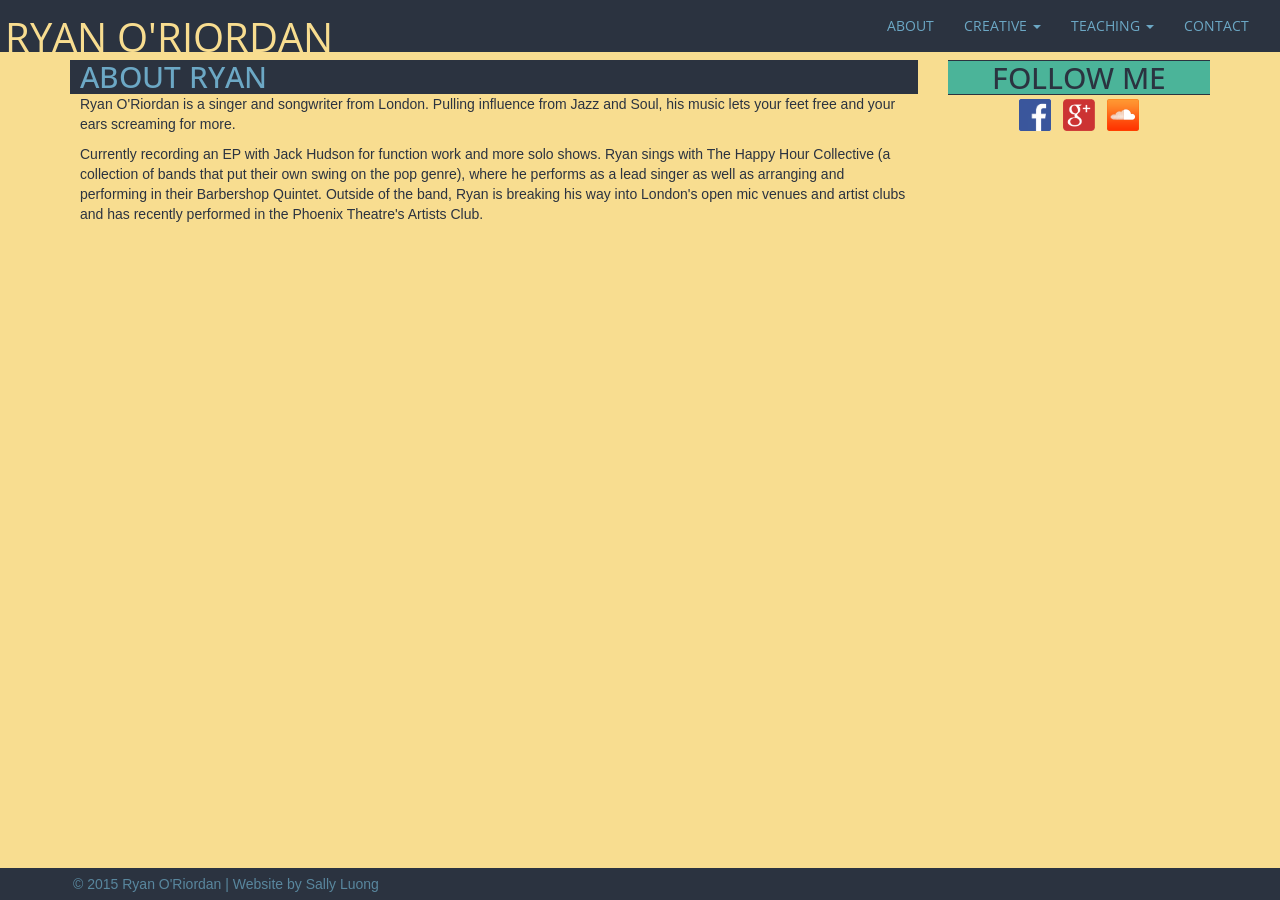
==== about.html @ a21b96bf "Mobile Adjusting size-responsiveness" ====
<!DOCTYPE html>
<html>
<head>
    <link href='dist/css/bootstrap.min.css' rel='stylesheet'>
	<link href='style.css'rel='stylesheet'>
    <link href='https://fonts.googleapis.com/css?family=Open+Sans' rel='stylesheet' type='text/css'>
    <script type="text/javascript">
        var index=0;
        function changeBanner(){ 
          [].forEach.call(document.images,function (v,i) { document.images[i].hidden = i!==index});
          index = (index+1) % document.images.length;
        }
        window.onload = function () {setInterval(changeBanner, 2000)};
    </script>
	<title>Ryan O'Riordan</title>
</head>
<body>
    <nav class="navbar navbar-custom">
      <div class="container-fluid">
        <!-- Navigation icon when collapsed -->
        <div class="navbar-header">
            <button type="button" class="navbar-toggle collapsed" data-toggle="collapse" data-target="#bs-example-navbar-collapse-1" aria-expanded="false">
                <span class="sr-only">Toggle navigation</span>
                <span class="icon-bar"></span>
                <span class="icon-bar"></span>
                <span class="icon-bar"></span>
            </button>
        </div>
        <!-- Links to other pages -->
        <div class="collapse navbar-collapse" id="bs-example-navbar-collapse-1"> 
          <ul class="nav navbar-nav navbar-right">
            <li class="active"><a href="about.html">ABOUT</a></li>
            <li class="dropdown">
              <a href="#" class="dropdown-toggle" data-toggle="dropdown" role="button" aria-haspopup="true" aria-expanded="false">CREATIVE <span class="caret"></span></a>
              <ul class="dropdown-menu">
                <li><a href="hhc.html">HAPPY HOUR COLLECTIVE</a></li>
                <li><a href="shows.html">SHOWS</a></li>
              </ul>
            </li>
            <li class="dropdown">
              <a href="#" class="dropdown-toggle" data-toggle="dropdown" role="button" aria-haspopup="true" aria-expanded="false">TEACHING <span class="caret"></span></a>
              <ul class="dropdown-menu">
                <li><a href="rates.html">RATES</a></li>
                <li><a href="islingtonchoir.html">ISLINGTON CHOIR</a></li>
              </ul>
            </li>
            <li><a href="contact.html">CONTACT</a></li>
          </ul>
        </div><!-- /.navbar-collapse -->
      </div><!-- /.container-fluid -->
    </nav>
    <!-- Home link -->
    <div class="brand">
        <a href="#">RYAN O'RIORDAN</a>
    </div>
    <!-- Main content -->
    <div class="container">
        <div class="row">
            <div class="col-md-9">
                <div class="main">
                    <h2>ABOUT RYAN</h2> <hr />
                    <p>Ryan O'Riordan is a singer and songwriter from London. Pulling influence from Jazz and Soul, his music lets your feet free and your ears screaming for more.</p> 

                    <p>Currently recording an EP with Jack Hudson for function work and more solo shows. Ryan sings with The Happy Hour Collective (a collection of bands that put their own swing on the pop genre), where he performs as a lead singer as well as arranging and performing in their Barbershop Quintet. Outside of the band, Ryan is breaking his way into London's open mic venues and artist clubs and has recently performed in the Phoenix Theatre's Artists Club.</p>
                    

                    <br />
                    <br />
                </div>
            </div>
            <!-- Side bar -->
            <div class="col-md-3 side">
                <h2>FOLLOW ME</h2>
                <hr />
                <a href="http://www.facebook.com/ryanthesingingteacher">
                	<img width="40" height="40" src="images/facebook-logo.png"/>
                </a>
                <a href="https://plus.google.com/106423806976787898474">
            	   <img width="40" height="40" src="images/googleplus-logo.png"/>
                </a>
                <a href="https://soundcloud.com/ryanthesinger">
                    <img width="40" height="40" src="images/soundcloud-logo.png"/>
                </a>
                <iframe width="100%" src="https://www.youtube.com/embed/oO92u8ljn0g" frameborder="0" allowfullscreen></iframe>
            </div>
        </div>
    </div>
    <footer class="footer">
        <div class="container">
            <p>&copy 2015 Ryan O'Riordan | Website by Sally Luong</p>
        </div>
    </footer>
    <script src="dist/js/jquery-2.1.4.min.js"></script>
    <script src="dist/js/bootstrap.min.js"></script>
</body>
</html>
---- style.css ----
body {
    background-color: #F8DD90;
    padding: 0px;
    margin: 0px;
    border: 0px;
    padding-top: 60px;
    padding-bottom: 50px;
}

a {
    font-family: Open Sans;
    color: #6ca8c5;
    text-decoration: none;
}

/* Navigation */

.navbar-custom {
    position: fixed;
    top: 0px;
    background-color: #2B3340;
    border-radius: 0px;
    width: 100%;
    z-index: 1000;
}

.navbar-custom .navbar-nav > li > .dropdown-menu > li > a:hover,
.navbar-custom .navbar-nav > li > .dropdown-menu > li > a:focus {
  color: #2b3340;
  background-color: #4bb499;
}

.navbar-custom .navbar-nav > li > a:hover,
.navbar-custom .navbar-nav > li > a:focus {
  color: #2b3340;
  background-color: #4bb499;
}

.icon-bar {
    background-color: #F8DD90;
}

.navbar-custom a {
    color: #6ca8c5;
}

.navbar-custom a:hover {
    background-color: #4BB499;
}

.dropdown-menu > .active > a {
    background-color: #4BB499;
}

.dropdown {
    background-color: #2B3340;
}

.dropdown-menu {
    background-color: #2B3340;
}

.dropdown-menu li a {
    color: #F8DD90;
}

/* Branding Header */

.brand {
    z-index: 2000;
    position: fixed;
    top: 8px;
    left: 5px;
}

.brand a {
    font-size: 30pt;
    color: #F8DD90;
    text-decoration: none;
}

h1 {
    color: #F8DD90;
    font-size: 40pt;
}

/* Main */

.container hr {
    margin: 0px;
    border-top: 1px solid #2b3340;
}

.main h2 {
    color: #6ca8c5;
    background-color: #2b3340;
    font-family: Open Sans, sans-serif;
    margin: 0px;
    padding-left: 10px;
}

.main p {
    font-family: Helvetica;
    color: #2b3340;
    padding-left: 10px;
    padding-right: 10px;
}

.main iframe {
    padding: 10px;
}

/* Table */

.price-table p {
    margin: 0px;
    padding: 0px;
}

.table-header {
    background-color: #4BB499;
    margin: 0px;
    text-align: center;
    border-top: 1px solid #2b3340;
}

.table-header > h3 {
    font-family: Open Sans, sans-serif;
    text-align: center;
    color: #2B3340;
    margin: auto;
    padding: auto;
}

.price {
    text-align: right;
}

/* Forms */

.main form {
    padding-left: 10px;
    padding-right: 10px;
    color: #2B3340;
}

.form-control {
    border-radius: 0px;
    background-color: #FBEEC7;
    border-color: #CACCCF;
}

/* Buttons */

.btn-custom {
    border-radius: 0px;
    border-color: #2B3340;
    color: #2B3340;
    background-color: #4BB499;
    float: right;
}

.btn-custom:hover{
    background-color: #2B3340;
    color: #6ca8c5;
}

/* Side bar */

.side {
    padding: auto;
    margin: auto;
    justify-content: center;
    text-align: center;
}

.side h2 {
    color: #2b3340;
    background-color: #4BB499;
    font-family: Open Sans, sans-serif;
    margin: 0px;
    padding: 0px;
    border-top: 1px solid #2B3340;
}

.side p {
    font-family: Helvetica, sans-serif;
    color: #9B4600;
}

.side img {
    padding: 4px;
}

.side iframe {
    align: center;
    margin: 5px, 0px, 5px, 0px;
    padding: 0px;
}

/* Footer */

.footer {
    background-color: #2b3340;
    padding: 3px;
    position: fixed;
    bottom: 0;
    width: 100%;
}

.footer p {
    font-family: Helvetica;
    color: #59879e;
    margin: 3px;
}

/* Ribbon */

.ribbon {
  
  outline:none;
  outline-color: transparent;
}
.ribbon:before, .ribbon:after {
  top: 5px;
  z-index: -10;
}
.ribbon:before {
  border-color: #53dab6 #53dab6 #53dab6 transparent;
  left: -25px;
  border-width: 17px;
}
.ribbon:after {
  border-color: #53dab6 transparent #53dab6 #53dab6;
  right: -25px;
  border-width: 17px;
}
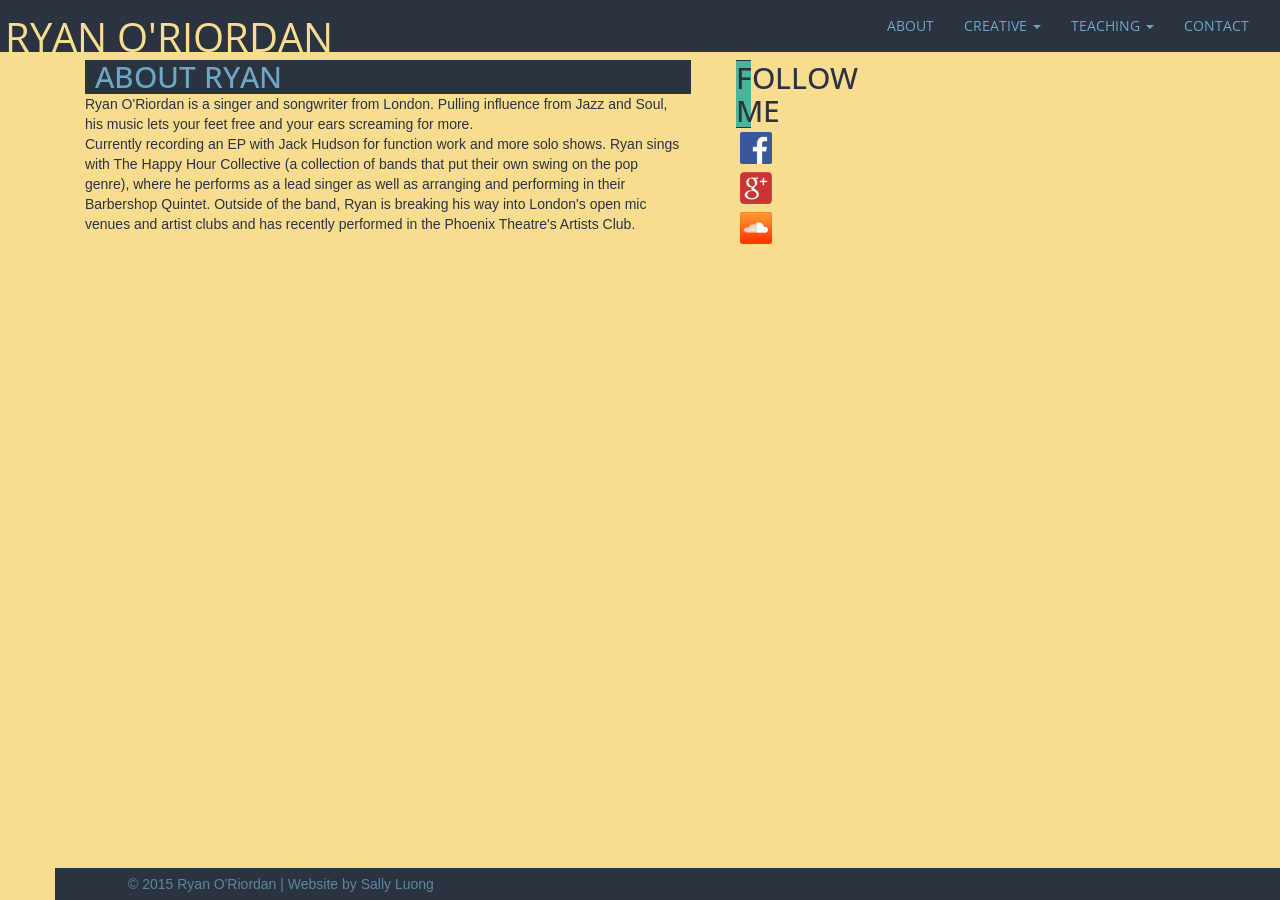
==== commit ec4a4231: "Fixing conflict" ====
--- a/about.html
+++ b/about.html
@@ -57,6 +57,7 @@
     <div class="container">
         <div class="row">
             <div class="col-md-9">
+            <div class="col-sm-9">
                 <div class="main">
                     <h2>ABOUT RYAN</h2> <hr />
                     <p>Ryan O'Riordan is a singer and songwriter from London. Pulling influence from Jazz and Soul, his music lets your feet free and your ears screaming for more.</p> 
@@ -70,6 +71,7 @@
             </div>
             <!-- Side bar -->
             <div class="col-md-3 side">
+            <div class="col-sm-3 side">
                 <h2>FOLLOW ME</h2>
                 <hr />
                 <a href="http://www.facebook.com/ryanthesingingteacher">
--- a/style.css
+++ b/style.css
@@ -102,12 +102,21 @@
 .main p {
     font-family: Helvetica;
     color: #2b3340;
+<<<<<<< HEAD
+    padding: 10px 10px 0px 10px;
+    margin: 0px;
+=======
     padding-left: 10px;
     padding-right: 10px;
+>>>>>>> f87c64c17696a4cbf4ef58f28c0cbfafd029ff93
 }
 
 .main iframe {
     padding: 10px;
+<<<<<<< HEAD
+    margin: 0px;
+=======
+>>>>>>> f87c64c17696a4cbf4ef58f28c0cbfafd029ff93
 }
 
 /* Table */
@@ -165,6 +174,16 @@
     color: #6ca8c5;
 }
 
+<<<<<<< HEAD
+/* Carousel */
+
+#carousel-example-generic {
+    width: 95%;
+    align: center;
+}
+
+=======
+>>>>>>> f87c64c17696a4cbf4ef58f28c0cbfafd029ff93
 /* Side bar */
 
 .side {
@@ -214,6 +233,11 @@
     margin: 3px;
 }
 
+<<<<<<< HEAD
+/* Landing */
+.container-fluid {
+    background-image: url("images/vincentiu-solomon.jpg");
+=======
 /* Ribbon */
 
 .ribbon {
@@ -234,4 +258,5 @@
   border-color: #53dab6 transparent #53dab6 #53dab6;
   right: -25px;
   border-width: 17px;
+>>>>>>> f87c64c17696a4cbf4ef58f28c0cbfafd029ff93
 }
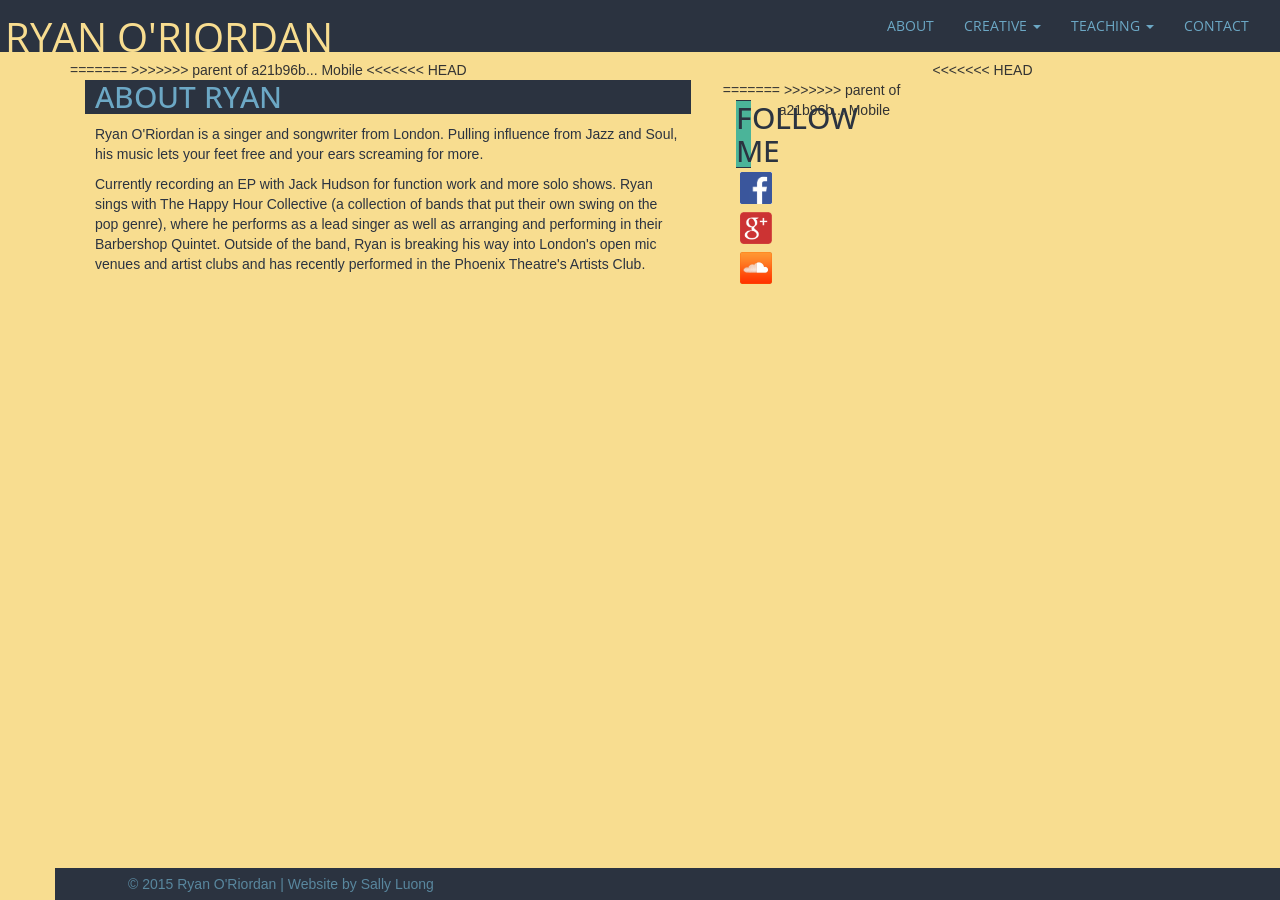
==== commit 71973460: "Revert "Mobile" This reverts commit a21b96bf35fc345d18155da4d7bf54052fd19adb.  Conflicts: 	about.htm" ====
--- a/about.html
+++ b/about.html
@@ -4,14 +4,6 @@
     <link href='dist/css/bootstrap.min.css' rel='stylesheet'>
 	<link href='style.css'rel='stylesheet'>
     <link href='https://fonts.googleapis.com/css?family=Open+Sans' rel='stylesheet' type='text/css'>
-    <script type="text/javascript">
-        var index=0;
-        function changeBanner(){ 
-          [].forEach.call(document.images,function (v,i) { document.images[i].hidden = i!==index});
-          index = (index+1) % document.images.length;
-        }
-        window.onload = function () {setInterval(changeBanner, 2000)};
-    </script>
 	<title>Ryan O'Riordan</title>
 </head>
 <body>
@@ -56,7 +48,10 @@
     <!-- Main content -->
     <div class="container">
         <div class="row">
+<<<<<<< HEAD
             <div class="col-md-9">
+=======
+>>>>>>> parent of a21b96b... Mobile
             <div class="col-sm-9">
                 <div class="main">
                     <h2>ABOUT RYAN</h2> <hr />
@@ -70,7 +65,10 @@
                 </div>
             </div>
             <!-- Side bar -->
+<<<<<<< HEAD
             <div class="col-md-3 side">
+=======
+>>>>>>> parent of a21b96b... Mobile
             <div class="col-sm-3 side">
                 <h2>FOLLOW ME</h2>
                 <hr />
--- a/style.css
+++ b/style.css
@@ -102,21 +102,15 @@
 .main p {
     font-family: Helvetica;
     color: #2b3340;
-<<<<<<< HEAD
     padding: 10px 10px 0px 10px;
     margin: 0px;
-=======
     padding-left: 10px;
     padding-right: 10px;
->>>>>>> f87c64c17696a4cbf4ef58f28c0cbfafd029ff93
 }
 
 .main iframe {
     padding: 10px;
-<<<<<<< HEAD
-    margin: 0px;
-=======
->>>>>>> f87c64c17696a4cbf4ef58f28c0cbfafd029ff93
+    margin: 0px;
 }
 
 /* Table */
@@ -174,7 +168,6 @@
     color: #6ca8c5;
 }
 
-<<<<<<< HEAD
 /* Carousel */
 
 #carousel-example-generic {
@@ -182,8 +175,6 @@
     align: center;
 }
 
-=======
->>>>>>> f87c64c17696a4cbf4ef58f28c0cbfafd029ff93
 /* Side bar */
 
 .side {
@@ -233,11 +224,9 @@
     margin: 3px;
 }
 
-<<<<<<< HEAD
 /* Landing */
 .container-fluid {
     background-image: url("images/vincentiu-solomon.jpg");
-=======
 /* Ribbon */
 
 .ribbon {
@@ -258,5 +247,4 @@
   border-color: #53dab6 transparent #53dab6 #53dab6;
   right: -25px;
   border-width: 17px;
->>>>>>> f87c64c17696a4cbf4ef58f28c0cbfafd029ff93
 }
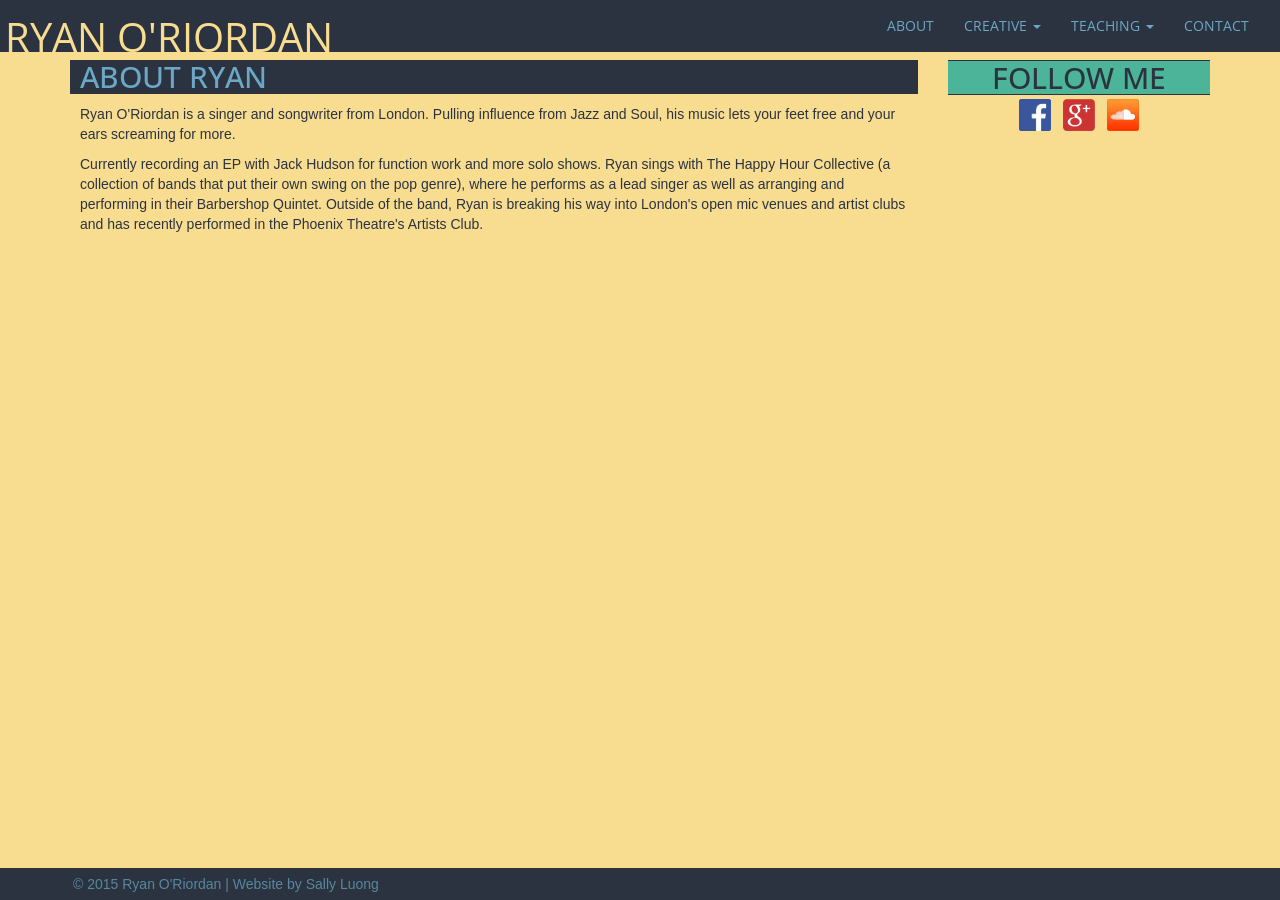
==== commit 766e9c8c: "Continued un-FUBARing" ====
--- a/about.html
+++ b/about.html
@@ -48,11 +48,7 @@
     <!-- Main content -->
     <div class="container">
         <div class="row">
-<<<<<<< HEAD
             <div class="col-md-9">
-=======
->>>>>>> parent of a21b96b... Mobile
-            <div class="col-sm-9">
                 <div class="main">
                     <h2>ABOUT RYAN</h2> <hr />
                     <p>Ryan O'Riordan is a singer and songwriter from London. Pulling influence from Jazz and Soul, his music lets your feet free and your ears screaming for more.</p> 
@@ -65,11 +61,7 @@
                 </div>
             </div>
             <!-- Side bar -->
-<<<<<<< HEAD
             <div class="col-md-3 side">
-=======
->>>>>>> parent of a21b96b... Mobile
-            <div class="col-sm-3 side">
                 <h2>FOLLOW ME</h2>
                 <hr />
                 <a href="http://www.facebook.com/ryanthesingingteacher">
--- a/style.css
+++ b/style.css
@@ -225,8 +225,10 @@
 }
 
 /* Landing */
+
 .container-fluid {
     background-image: url("images/vincentiu-solomon.jpg");
+    
 /* Ribbon */
 
 .ribbon {
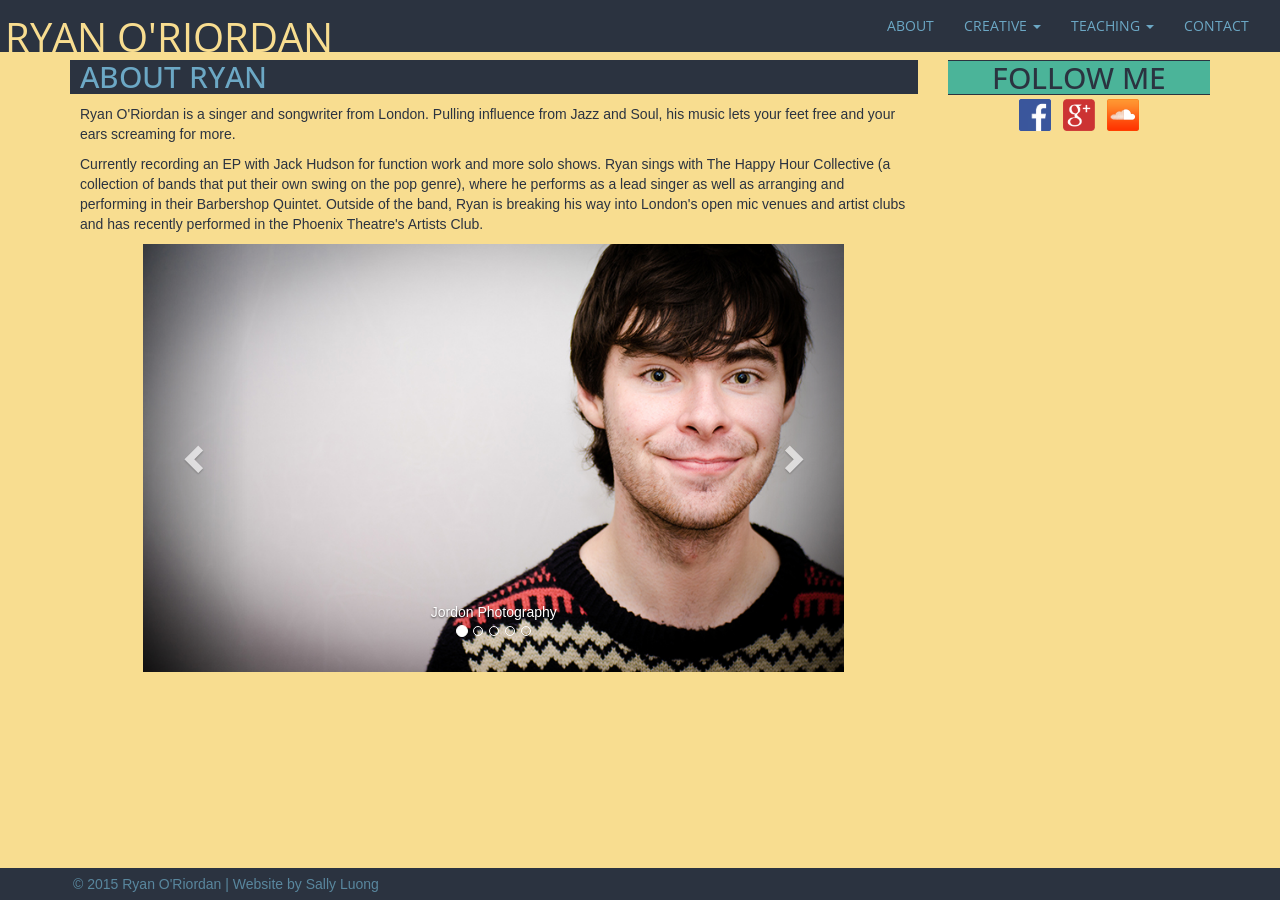
==== commit 50bc924e: "Almost there" ====
--- a/about.html
+++ b/about.html
@@ -43,7 +43,7 @@
     </nav>
     <!-- Home link -->
     <div class="brand">
-        <a href="#">RYAN O'RIORDAN</a>
+        <a href="index.html">RYAN O'RIORDAN</a>
     </div>
     <!-- Main content -->
     <div class="container">
@@ -55,7 +55,64 @@
 
                     <p>Currently recording an EP with Jack Hudson for function work and more solo shows. Ryan sings with The Happy Hour Collective (a collection of bands that put their own swing on the pop genre), where he performs as a lead singer as well as arranging and performing in their Barbershop Quintet. Outside of the band, Ryan is breaking his way into London's open mic venues and artist clubs and has recently performed in the Phoenix Theatre's Artists Club.</p>
                     
+                    <div class="row">
+                        <div class="col-xs-10 col-xs-offset-1">
+                            <div id="carousel-example-generic" class="carousel slide" data-ride="carousel">
+                                <!-- Indicators -->
+                                <ol class="carousel-indicators">
+                                    <li data-target="#carousel-example-generic" data-slide-to="0" class="active"></li>
+                                    <li data-target="#carousel-example-generic" data-slide-to="1"></li>
+                                    <li data-target="#carousel-example-generic" data-slide-to="2"></li>
+                                    <li data-target="#carousel-example-generic" data-slide-to="3"></li>
+                                    <li data-target="#carousel-example-generic" data-slide-to="4"></li>
+                                </ol>
 
+                                <!-- Wrapper for slides -->
+                                <div class="carousel-inner" role="listbox">
+                                    <div class="item active">
+                                        <img src="images/ryan/ryanoriordan-03.jpg" alt="Jordon Photography">
+                                        <div class="carousel-caption">
+                                            <p>Jordon Photography</p>
+                                        </div>
+                                    </div>
+                                    <div class="item">
+                                        <img src="images/ryan/ryanoriordan-05.jpg" alt="Take A Seat">
+                                        <div class="carousel-caption">
+                                            <p>Take A Seat</p>
+                                        </div>
+                                    </div>
+                                    <div class="item">
+                                        <img src="images/ryan/ryanoriordan-01.jpg" alt="...">
+                                        <div class="carousel-caption">
+                                    
+                                        </div>
+                                    </div>
+                                    <div class="item">
+                                        <img src="images/ryan/ryanoriordan-04.jpg" alt="Instagram Plasmadaemon">
+                                        <div class="carousel-caption">
+                                    
+                                        </div>
+                                    </div>
+                                    <div class="item">
+                                        <img src="images/ryan/ryanoriordan-06.jpg" alt="Jordon Photography">
+                                        <div class="carousel-caption">
+                                            <p>Jordon Photography</p>
+                                        </div>
+                                    </div>
+                                </div>
+
+                                <!-- Controls -->
+                                <a class="left carousel-control" href="#carousel-example-generic" role="button" data-slide="prev">
+                                    <span class="glyphicon glyphicon-chevron-left" aria-hidden="true"></span>
+                                    <span class="sr-only">Previous</span>
+                                </a>
+                                <a class="right carousel-control" href="#carousel-example-generic" role="button" data-slide="next">
+                                    <span class="glyphicon glyphicon-chevron-right" aria-hidden="true"></span>
+                                    <span class="sr-only">Next</span>
+                                </a>
+                            </div>
+                        </div>
+                    </div>
                     <br />
                     <br />
                 </div>
--- a/style.css
+++ b/style.css
@@ -9,7 +9,7 @@
 
 a {
     font-family: Open Sans;
-    color: #6ca8c5;
+    color: #6CA8C5;
     text-decoration: none;
 }
 
@@ -26,14 +26,14 @@
 
 .navbar-custom .navbar-nav > li > .dropdown-menu > li > a:hover,
 .navbar-custom .navbar-nav > li > .dropdown-menu > li > a:focus {
-  color: #2b3340;
-  background-color: #4bb499;
+  color: #2B3340;
+  background-color: #4BB499;
 }
 
 .navbar-custom .navbar-nav > li > a:hover,
 .navbar-custom .navbar-nav > li > a:focus {
-  color: #2b3340;
-  background-color: #4bb499;
+  color: #2B3340;
+  background-color: #4BB499;
 }
 
 .icon-bar {
@@ -41,7 +41,7 @@
 }
 
 .navbar-custom a {
-    color: #6ca8c5;
+    color: #6CA8C5;
 }
 
 .navbar-custom a:hover {
@@ -92,8 +92,8 @@
 }
 
 .main h2 {
-    color: #6ca8c5;
-    background-color: #2b3340;
+    color: #6CA8C5;
+    background-color: #2B3340;
     font-family: Open Sans, sans-serif;
     margin: 0px;
     padding-left: 10px;
@@ -101,7 +101,7 @@
 
 .main p {
     font-family: Helvetica;
-    color: #2b3340;
+    color: #2B3340;
     padding: 10px 10px 0px 10px;
     margin: 0px;
     padding-left: 10px;
@@ -124,7 +124,7 @@
     background-color: #4BB499;
     margin: 0px;
     text-align: center;
-    border-top: 1px solid #2b3340;
+    border-top: 1px solid #2B3340;
 }
 
 .table-header > h3 {
@@ -165,14 +165,17 @@
 
 .btn-custom:hover{
     background-color: #2B3340;
-    color: #6ca8c5;
+    color: #6CA8C5;
 }
 
 /* Carousel */
 
-#carousel-example-generic {
-    width: 95%;
-    align: center;
+.carousel {
+    margin-top: 10px;
+}
+
+.carousel-caption > p {
+    color: #FFFFFF;
 }
 
 /* Side bar */
@@ -185,7 +188,7 @@
 }
 
 .side h2 {
-    color: #2b3340;
+    color: #2B3340;
     background-color: #4BB499;
     font-family: Open Sans, sans-serif;
     margin: 0px;
@@ -211,7 +214,7 @@
 /* Footer */
 
 .footer {
-    background-color: #2b3340;
+    background-color: #2B3340;
     padding: 3px;
     position: fixed;
     bottom: 0;
@@ -220,21 +223,57 @@
 
 .footer p {
     font-family: Helvetica;
-    color: #59879e;
+    color: #59879E;
     margin: 3px;
 }
 
 /* Landing */
 
-.container-fluid {
-    background-image: url("images/vincentiu-solomon.jpg");
-    
+.landing {
+    background-image: url('images/austin-prock.jpg');
+    background-size: cover;
+    text-align: center;
+}
+
+.headshot {
+    width: 250px;
+    height: 250px;
+    overflow: hidden;
+    border-radius: 125px;
+}
+
+.ror-landing {
+    font-size: 40pt;
+    padding-top: 160px;
+}
+
+.ryan-landing {
+    color: #4BB499;
+}
+
+.oriordan-landing {
+    color: #FFF;
+}
+
+.btn-landing {
+    color: #FFF;
+    border: 5px solid #FFF;
+    background: rgba(256, 256, 256, 0.0);
+    border-radius: 0px;
+    font-size: 20pt;
+}
+
+.btn-landing:hover{
+    color: #4BB499;
+    background: #FFF;
+}
 /* Ribbon */
 
 .ribbon {
-  
   outline:none;
   outline-color: transparent;
+  color: #FFF;
+  font-size: 40pt;
 }
 .ribbon:before, .ribbon:after {
   top: 5px;
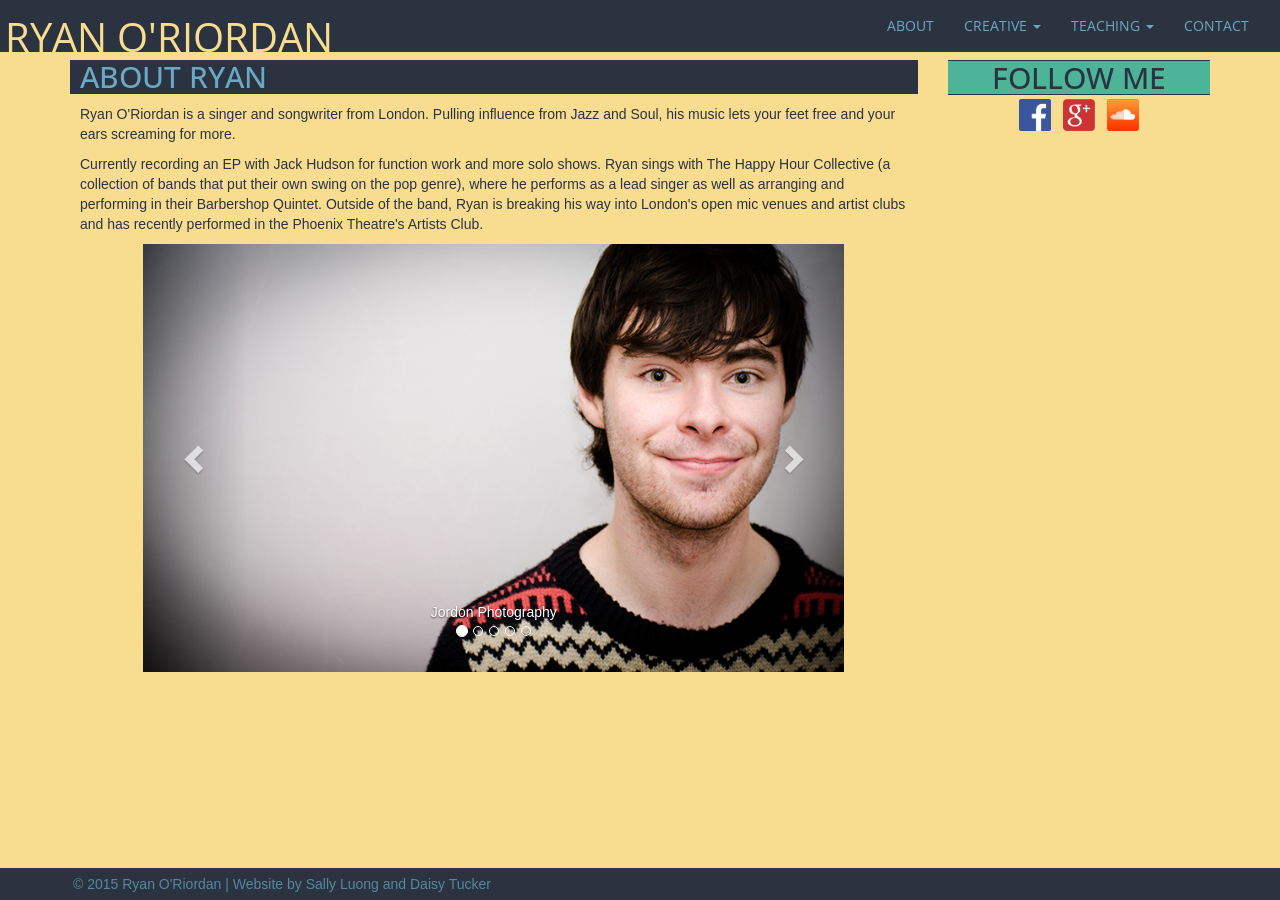
==== commit 175ff3e8: "Ready to present (hopefully)" ====
--- a/about.html
+++ b/about.html
@@ -136,7 +136,7 @@
     </div>
     <footer class="footer">
         <div class="container">
-            <p>&copy 2015 Ryan O'Riordan | Website by Sally Luong</p>
+            <p>&copy 2015 Ryan O'Riordan | Website by Sally Luong and Daisy Tucker</p>
         </div>
     </footer>
     <script src="dist/js/jquery-2.1.4.min.js"></script>
--- a/style.css
+++ b/style.css
@@ -233,6 +233,10 @@
     background-image: url('images/austin-prock.jpg');
     background-size: cover;
     text-align: center;
+}
+
+.landing-link {
+    text-decoration: none;
 }
 
 .headshot {
@@ -267,25 +271,72 @@
     color: #4BB499;
     background: #FFF;
 }
-/* Ribbon */
-
-.ribbon {
-  outline:none;
-  outline-color: transparent;
-  color: #FFF;
-  font-size: 40pt;
-}
-.ribbon:before, .ribbon:after {
-  top: 5px;
-  z-index: -10;
-}
-.ribbon:before {
-  border-color: #53dab6 #53dab6 #53dab6 transparent;
-  left: -25px;
-  border-width: 17px;
-}
-.ribbon:after {
-  border-color: #53dab6 transparent #53dab6 #53dab6;
-  right: -25px;
-  border-width: 17px;
+
+
+/* ============================================================
+  SECTIONS
+============================================================ */
+section.module:last-child {
+  margin-bottom: 0;
+}
+section.module h2 {
+  margin-bottom: 40px;
+  font-family: "Roboto Slab", serif;
+  font-size: 30px;
+}
+section.module p {
+  margin-bottom: 40px;
+  font-size: 16px;
+  font-weight: 300;
+}
+section.module p:last-child {
+  margin-bottom: 0;
+}
+section.module.content {
+  padding: 40px 0;
+}
+section.module.parallax {
+  height: 600px;
+  background-position: 50% 50%;
+  background-repeat: no-repeat;
+  background-attachment: fixed;
+  -webkit-background-size: cover;
+  -moz-background-size: cover;
+  -o-background-size: cover;
+  background-size: cover;
+}
+section.module.parallax h1 {
+  color: rgba(255, 255, 255, 0.8);
+  font-size: 48px;
+  line-height: 600px;
+  font-weight: 700;
+  text-align: center;
+  text-transform: uppercase;
+  text-shadow: 0 0 10px rgba(0, 0, 0, 0.2);
+}
+section.module.parallax-2 {
+  background-image: url("https://images.unsplash.com/photo-1415201364774-f6f0bb35f28f?ixlib=rb-0.3.5&q=80&fm=jpg&s=8f64d59479be6268447c13796b4f4246");
+}
+section.module.parallax-3 {
+  background-image: url("https://images.unsplash.com/uploads/1411606977489000af84a/3ae98ccd?ixlib=rb-0.3.5&q=80&fm=jpg&s=1995393980ea404c52b8aebda95aa4a6");
+}
+section.module.parallax-1 {
+  background-image: url("https://images.unsplash.com/photo-1444623151656-030273ddb785?ixlib=rb-0.3.5&q=80&fm=jpg&s=808c1a5175c9feae1e083d00ab9539a4");
+}
+
+@media all and (min-width: 600px) {
+  section.module h2 {
+    font-size: 42px;
+  }
+  section.module p {
+    font-size: 20px;
+  }
+  section.module.parallax h1 {
+    font-size: 96px;
+  }
+}
+@media all and (min-width: 960px) {
+  section.module.parallax h1 {
+    font-size: 70px;
+  }
 }
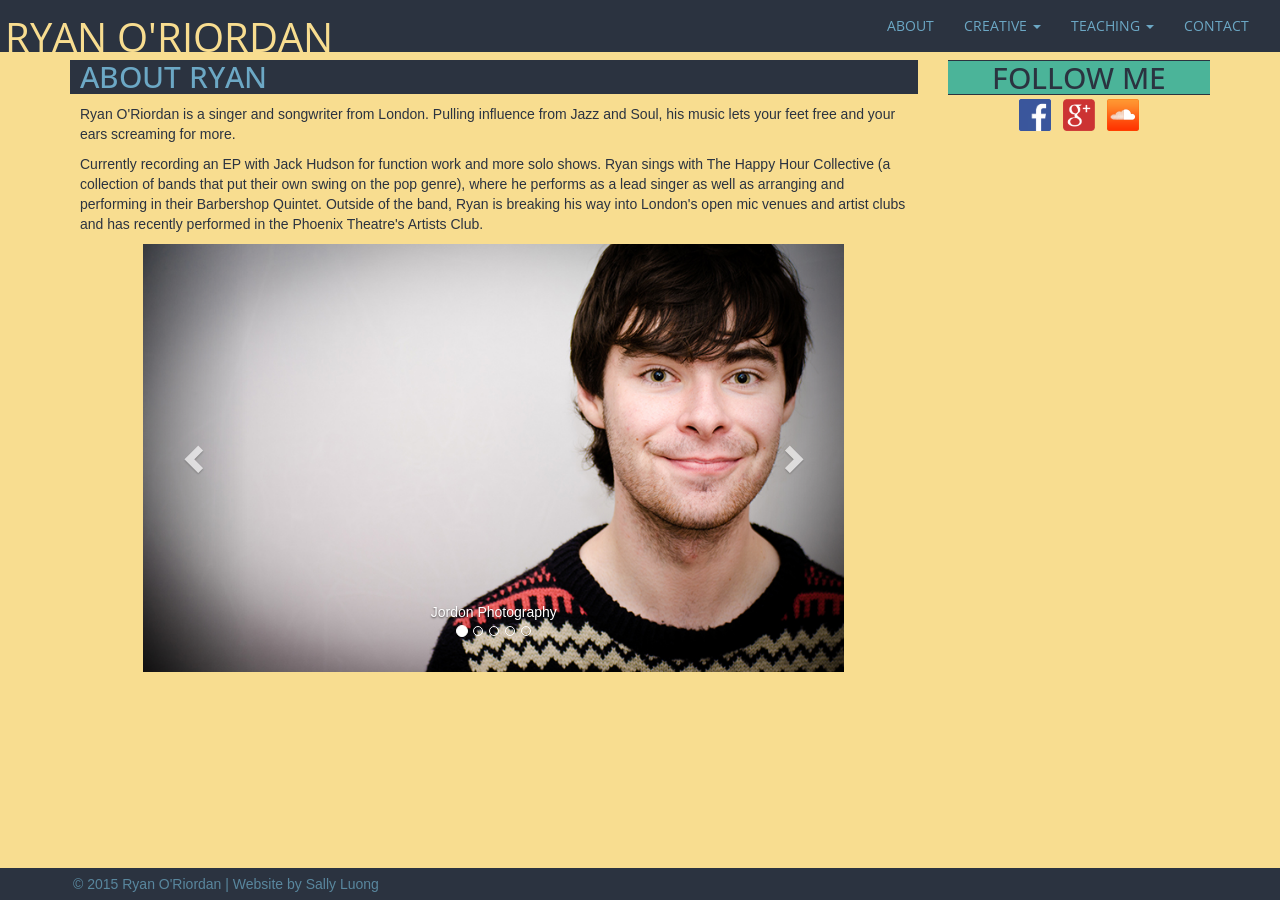
==== commit 0bc2ce08: "Responsive splash page Updated splash page CSS for responsivity Changed time on islingtonchoir" ====
--- a/about.html
+++ b/about.html
@@ -5,6 +5,16 @@
 	<link href='style.css'rel='stylesheet'>
     <link href='https://fonts.googleapis.com/css?family=Open+Sans' rel='stylesheet' type='text/css'>
 	<title>Ryan O'Riordan</title>
+    <script>
+        (function(i,s,o,g,r,a,m){i['GoogleAnalyticsObject']=r;i[r]=i[r]||function(){
+        (i[r].q=i[r].q||[]).push(arguments)},i[r].l=1*new Date();a=s.createElement(o),
+        m=s.getElementsByTagName(o)[0];a.async=1;a.src=g;m.parentNode.insertBefore(a,m)
+        })(window,document,'script','//www.google-analytics.com/analytics.js','ga');
+
+        ga('create', 'UA-70225502-1', 'auto');
+        ga('send', 'pageview');
+
+    </script>
 </head>
 <body>
     <nav class="navbar navbar-custom">
@@ -136,7 +146,7 @@
     </div>
     <footer class="footer">
         <div class="container">
-            <p>&copy 2015 Ryan O'Riordan | Website by Sally Luong and Daisy Tucker</p>
+            <p>&copy 2015 Ryan O'Riordan | Website by Sally Luong</p>
         </div>
     </footer>
     <script src="dist/js/jquery-2.1.4.min.js"></script>
--- a/style.css
+++ b/style.css
@@ -219,6 +219,7 @@
     position: fixed;
     bottom: 0;
     width: 100%;
+    z-index: 1000;
 }
 
 .footer p {
@@ -230,9 +231,15 @@
 /* Landing */
 
 .landing {
-    background-image: url('images/austin-prock.jpg');
-    background-size: cover;
-    text-align: center;
+    background-color: #2B3340;
+}
+
+@media only screen and (min-width: 1000px) {
+    .landing { 
+        background-image: url('images/austin-prock.jpg');
+        background-size: cover;
+        text-align: center;
+    }
 }
 
 .landing-link {
@@ -270,73 +277,4 @@
 .btn-landing:hover{
     color: #4BB499;
     background: #FFF;
-}
-
-
-/* ============================================================
-  SECTIONS
-============================================================ */
-section.module:last-child {
-  margin-bottom: 0;
-}
-section.module h2 {
-  margin-bottom: 40px;
-  font-family: "Roboto Slab", serif;
-  font-size: 30px;
-}
-section.module p {
-  margin-bottom: 40px;
-  font-size: 16px;
-  font-weight: 300;
-}
-section.module p:last-child {
-  margin-bottom: 0;
-}
-section.module.content {
-  padding: 40px 0;
-}
-section.module.parallax {
-  height: 600px;
-  background-position: 50% 50%;
-  background-repeat: no-repeat;
-  background-attachment: fixed;
-  -webkit-background-size: cover;
-  -moz-background-size: cover;
-  -o-background-size: cover;
-  background-size: cover;
-}
-section.module.parallax h1 {
-  color: rgba(255, 255, 255, 0.8);
-  font-size: 48px;
-  line-height: 600px;
-  font-weight: 700;
-  text-align: center;
-  text-transform: uppercase;
-  text-shadow: 0 0 10px rgba(0, 0, 0, 0.2);
-}
-section.module.parallax-2 {
-  background-image: url("https://images.unsplash.com/photo-1415201364774-f6f0bb35f28f?ixlib=rb-0.3.5&q=80&fm=jpg&s=8f64d59479be6268447c13796b4f4246");
-}
-section.module.parallax-3 {
-  background-image: url("https://images.unsplash.com/uploads/1411606977489000af84a/3ae98ccd?ixlib=rb-0.3.5&q=80&fm=jpg&s=1995393980ea404c52b8aebda95aa4a6");
-}
-section.module.parallax-1 {
-  background-image: url("https://images.unsplash.com/photo-1444623151656-030273ddb785?ixlib=rb-0.3.5&q=80&fm=jpg&s=808c1a5175c9feae1e083d00ab9539a4");
-}
-
-@media all and (min-width: 600px) {
-  section.module h2 {
-    font-size: 42px;
-  }
-  section.module p {
-    font-size: 20px;
-  }
-  section.module.parallax h1 {
-    font-size: 96px;
-  }
-}
-@media all and (min-width: 960px) {
-  section.module.parallax h1 {
-    font-size: 70px;
-  }
 }
